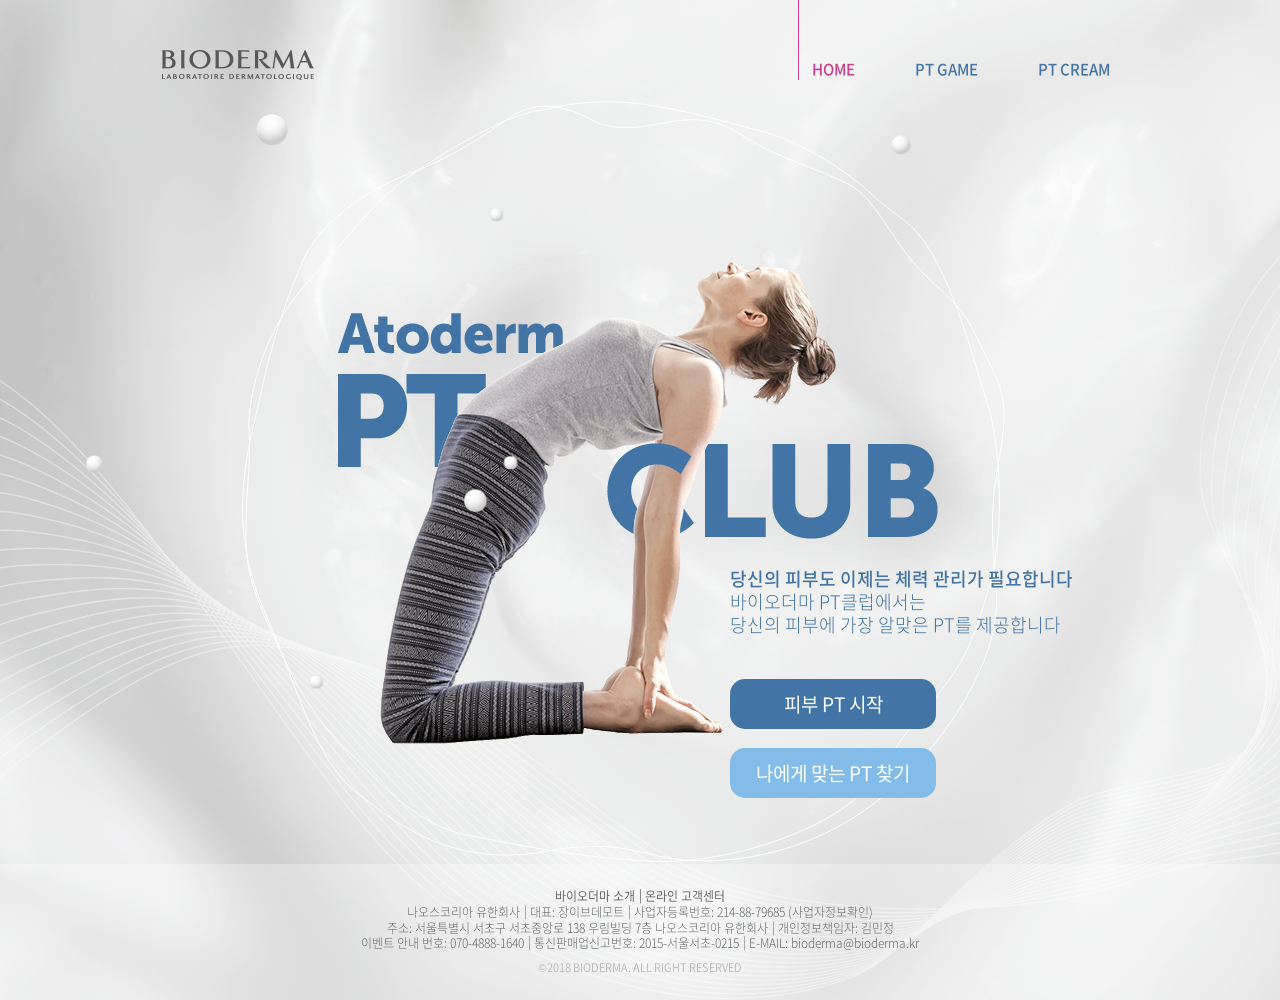
==== index.html @ dc090c76 "메인 1차 작업 완료" ====
<!DOCTYPE html>
<html lang="ko">
<head>
	<meta charset="UTF-8">
	<title>Document</title>
	<link rel="stylesheet" href="./css/reset.css">
	<link rel="stylesheet" href="./css/style.css">
	<script src="./js/snap.svg-min.js"></script>
	<script src="./js/jquery-1.11.2.min.js"></script>
</head>
<body>
	<div id="container">
		<div class="content main">
			<div id="header">
				<div class="inner">
					<div class="logo">
						<img src="./images/header_logo.png" alt="">
					</div>
					<ul class="menu">
						<li class="is-active"><a href="javascript:void(0)">HOME</a></li>
						<li><a href="javascript:void(0)">PT GAME</a></li>
						<li><a href="javascript:void(0)">PT CREAM</a></li>
					</ul>
				</div>
			</div>
			<div class="wrapper">
				<div class="balls"></div>
				<div class="visual-wrap">
					<svg 
						 xmlns="http://www.w3.org/2000/svg"
						 xmlns:xlink="http://www.w3.org/1999/xlink"
						 width="772.5px" height="764.5px" id="svg-shape1" viewBox="0 0 795 795">
						<path id="svg-path1" fill-rule="evenodd"  stroke="rgb(255, 255, 255)" stroke-width="1px" stroke-linecap="butt" stroke-linejoin="miter" fill="none"
							  d="M361.517,18.875 C361.517,18.875 375.855,29.088 407.057,24.133 C438.258,19.178 467.084,5.964 505.143,32.020 C543.203,58.075 600.988,71.025 622.497,87.227 C644.006,103.429 660.438,146.584 690.807,173.982 C721.176,201.380 728.716,202.702 746.856,241.458 C764.997,280.213 778.605,285.972 765.247,355.378 C751.890,424.784 766.117,467.738 766.123,503.475 C766.132,558.186 721.845,620.209 706.571,640.179 C641.212,725.633 557.729,760.449 478.763,763.054 C405.035,765.487 407.201,736.655 308.970,754.976 C210.740,773.296 148.950,719.955 118.052,696.263 C73.927,662.427 59.340,591.415 22.798,506.629 C-18.696,410.351 11.194,331.732 22.593,280.892 C33.248,233.370 47.471,191.177 66.382,149.445 C89.350,98.760 153.737,71.409 181.108,62.691 C211.852,52.897 251.063,30.459 272.188,14.494 C293.313,-1.472 316.308,-7.106 361.517,18.875 Z"/>
					</svg>
					<svg 
						 xmlns="http://www.w3.org/2000/svg"
						 xmlns:xlink="http://www.w3.org/1999/xlink"
						 width="787.5px" height="794.5px" id="svg-shape2" viewBox="0 0 795 795">
						<path id="svg-path2" fill-rule="evenodd"  stroke="rgb(255, 255, 255)" stroke-width="1px" stroke-linecap="butt" stroke-linejoin="miter" fill="none"
							  d="M306.399,10.323 C306.399,10.323 354.098,-4.481 406.666,2.263 C459.233,9.007 495.074,22.195 534.685,30.919 C574.296,39.643 623.842,69.430 653.753,98.082 C683.663,126.735 699.193,122.107 723.581,171.514 C747.970,220.921 762.454,282.309 774.610,320.168 C786.766,358.028 793.001,454.512 776.401,510.911 C759.800,567.311 748.769,594.315 707.467,638.073 C665.479,682.560 656.519,717.693 615.257,743.743 C573.996,769.794 488.790,797.531 417.409,792.996 C336.480,787.855 278.045,776.296 229.408,765.236 C180.771,754.175 144.993,713.680 121.979,690.013 C113.967,681.773 73.346,648.692 51.255,602.253 C32.447,562.715 6.818,523.669 2.017,485.837 C-2.784,448.005 5.675,380.590 2.017,358.675 C-1.641,336.760 4.287,260.365 56.627,200.170 C108.967,139.975 130.732,109.364 160.475,87.336 C190.217,65.309 271.939,13.576 306.399,10.323 Z"/>
					</svg>
					<div class="title back wave" data-wave="0.8">
						<img src="./images/main_title_back.png" alt="">
					</div>
					<div class="people wave" data-wave="0.5">
						<img src="./images/main_visual_pp.png" alt="">
					</div>
					<div class="title front wave" data-wave="0.8">
						<img src="./images/main_title_front.png" alt="">
					</div>
					<div class="text-group wave" data-wave="0.2">
						<div class="desc">
							<p>당신의 피부도 이제는 체력 관리가 필요합니다</p>
							<p>바이오더마 PT클럽에서는</p>
							<p>당신의 피부에 가장 알맞은 PT를 제공합니다</p>
						</div>
						<div class="btn-group">
							<button type="button">피부 PT 시작</button>
							<button type="button">나에게 맞는 PT 찾기</button>
						</div>
					</div>
				</div>
			</div>
			<div id="footer">
				<ul>
					<li><a href="#">바이오더마 소개</a></li>
					<li><a href="#">온라인 고객센터</a></li>
				</ul>
				<ul>
					<li>나오스코리아 유한회사</li>
					<li>대표: 장이브데모트</li>
					<li>사업자등록번호: 214-88-79685 <a href="#">(사업자정보확인)</a></li>
				</ul>
				<ul>
					<li>주소: 서울특별시 서초구 서초중앙로 138 우림빌딩 7층 나오스코리아 유한회사</li>
					<li>개인정보책임자: 김민정</li>
				</ul>
				<ul>
					<li>이벤트 안내 번호: 070-4888-1640</li>
					<li>통신판매업신고번호: 2015-서울서초-0215</li>
					<li>E-MAIL: bioderma@bioderma.kr</li>
				</ul>
				<p>©2018  BIODERMA.  ALL RIGHT RESERVED</p>
			</div>
		</div>
	</div>
	<script type="text/javascript">
		var svg1 = document.getElementById("svg-shape1");
		var svg2 = document.getElementById("svg-shape2");
		var s1 = Snap(svg1);
		var s2 = Snap(svg2);

		var svgPath1 = Snap.select('#svg-path1');
		var svgPath2 = Snap.select('#svg-path2');

		var svg1Points = svgPath1.node.getAttribute('d');
		var svg2Points = svgPath2.node.getAttribute('d');
		
		svgPath1.animate({ d: svg2Points }, 1800, mina.easeinout, svgChange(svgPath1, svg2Points));  
		svgPath2.animate({ d: svg1Points }, 1800, mina.easeinout, svgChange(svgPath2, svg1Points));  


		function svgChange(el, currentPoints) {
			var targetPoints = '';
			if(currentPoints == svg1Points) {
				targetPoints = svg2Points;
			} else {
				targetPoints = svg1Points;
			}
			setTimeout(function() {
				el.animate({ d: targetPoints }, 1800, mina.easeinout, svgChange(el, targetPoints));
			}, 1800);
		}
		
		(function($){
			var x;
			var y;
			var waves = $('.wave').each(function(){
				this.np = 0;
				this.ep = 0;
				this.yp = 0;
				this.lv = this.getAttribute('data-wave')*1;
			});
			function move(){
				this.ep = this.lv*x;
				this.yp = this.lv*y;
			}
			function loop() {
				this.np = this.np + (this.ep - this.np)*0.1;
				this.yp = this.yp + (this.yp - this.yp)*0.1;
				this.style.transform = "translate("+this.np+'px'+", "+this.yp+'px'+")";
				//			this.style.transform = "translate("+this.np+'px'+")";
			}
			$(window).on('mousemove', function(e){
				x = (e.clientX - $(window).width()/2) / 50;
				y = (e.clientY - $(window).height()/2) / 50;
				waves.each(move);
			});

			setInterval(function(){
				waves.each(loop);
			},33);
		})(jQuery);

	</script>
</body>
</html>
---- css/style.css ----
@font-face {
	font-family: 'Noto Sans Korean';
	font-style: normal;
	font-weight: 100;
	src: local("Noto Sans Thin"), local("NotoSans-Thin"), url(../fonts/NotoSansKR-Thin.eot), url(../fonts/NotoSansKR-Thin.eot?#iefix) format("embedded-opentype"), url(../fonts/NotoSansKR-Thin.woff) format("woff"), url(../fonts/NotoSansKR-Thin.otf) format("opentype");
}

@font-face {
	font-family: 'Noto Sans Korean';
	font-style: normal;
	font-weight: 300;
	src: local("Noto Sans Light"), local("NotoSans-Light"), url(../fonts/NotoSansKR-Light.eot), url(../fonts/NotoSansKR-Light.eot?#iefix) format("embedded-opentype"), url(../fonts/NotoSansKR-Light.woff) format("woff"), url(../fonts/NotoSansKR-Light.otf) format("opentype");
}

@font-face {
	font-family: 'Noto Sans Korean';
	font-style: normal;
	font-weight: 400;
	src: local("Noto Sans DemiLight"), local("NotoSans-DemiLight"), url(../fonts/NotoSansKR-DemiLight.eot), url(../fonts/NotoSansKR-DemiLight.eot?#iefix) format("embedded-opentype"), url(../fonts/NotoSansKR-DemiLight.woff) format("woff"), url(../fonts/NotoSansKR-DemiLight.otf) format("opentype");
}

@font-face {
	font-family: 'Noto Sans Korean';
	font-style: normal;
	font-weight: 500;
	src: local("Noto Sans Regular"), local("NotoSans-Regular"), url(../fonts/NotoSansKR-Regular.eot), url(../fonts/NotoSansKR-Regular.eot?#iefix) format("embedded-opentype"), url(../fonts/NotoSansKR-Regular.woff) format("woff"), url(../fonts/NotoSansKR-Regular.otf) format("opentype");
}

@font-face {
	font-family: 'Noto Sans Korean';
	font-style: normal;
	font-weight: 700;
	src: local("Noto Sans Medium"), local("NotoSans-Medium"), url(../fonts/NotoSansKR-Medium.eot), url(../fonts/NotoSansKR-Medium.eot?#iefix) format("embedded-opentype"), url(../fonts/NotoSansKR-Medium.woff) format("woff"), url(../fonts/NotoSansKR-Medium.otf) format("opentype");
}

@font-face {
	font-family: 'Noto Sans Korean';
	font-style: normal;
	font-weight: 800;
	src: local("Noto Sans Bold"), local("NotoSans-Bold"), url(../fonts/NotoSansKR-Bold.eot), url(../fonts/NotoSansKR-Bold.eot?#iefix) format("embedded-opentype"), url(../fonts/NotoSansKR-Bold.woff) format("woff"), url(../fonts/NotoSansKR-Bold.otf) format("opentype");
}

*,
*:before,
*:after {
	box-sizing: border-box;
	margin: 0;
	padding: 0;
	line-height: 1.3;
	font-family: "Noto Sans Korean", sans-serif;
}

html, body {
	margin: 0;
	padding: 0;
	height: 100%;
	line-height: 1.2;
}
button {
	cursor: pointer;
}

#header {
	position: fixed;
	top: 0;
	left: 0;
	right: 0;
}
#header .inner {
	position: relative;
	min-width: 1000px;
	max-width: 1000px;
	margin: 0 auto;
	padding: 60px 0;
}
#header .logo {
	position: absolute;
	top: 50px;
	left: 22px;
}
#header .menu {
	float: right;
	font-size: 0;
}
#header .menu li {
	display: inline-block;
	position: relative;
	padding: 0 30px;
	font-size: 15px;
	font-weight: 700;
	color: #4374a6;
}
#header .menu li:hover,
#header .menu li.is-active {
	color: #c93e8b;
}
#header .menu li:after {
	content: '';
	position: absolute;
	display: block;
	left: 16px;
	bottom: 0;
	height: 0;
	width: 1px;
	background: #c93e8b;
}
#header .menu li.is-active:after {
	height: 93px;
}
#footer {
	position: fixed;
	width: 100%;
	bottom: 0;
	left: 0;
	padding: 25px 0;
	background: rgba(255, 255 ,255 ,0.3);
	text-align: center;
}
#footer ul {
	display: block;
	font-size: 0;
}
#footer ul li {
	display: inline-block;
	position: relative;
	font-size: 12px;
	margin-right: 10px;
	font-weight: 300;
	color: #686868;
}
#footer ul li:last-child {
	margin-right: 0;
}
#footer ul:first-child li {
	font-weight: 500;
}
#footer ul li:after {
	content: "|";
	display: inline-block;
	position: absolute;
	top: -1px;
	right: -7px;
}
#footer ul li:last-child:after {
	content: none;
}
#footer p {
	margin-top: 9px;
	font-size: 11px;
	color: #b9b9b9;
}
.content.main {
	position: relative;
	height: 100vh;
	min-height: 1000px;
	background: url(../images/main_bottom_line.png), url(../images/main_bg.png);
	background-position: 50% 100%, 50%;
	background-size: 100% 798px, cover;
	background-repeat: no-repeat;
/*	background: url(../images/main_bg.png) 50% / cover no-repeat;*/
}
.content.main .wrapper {
	text-align: center;
	font-size: 0;
	height: 100%;
}
.content.main .wrapper .balls {
	position: absolute;
	top: 11.4%;
	left: 6.7%;
	width: 76%;
	height: 63.5%;
	background: url(../images/main_balls.png) 0 0 / cover no-repeat;
	z-index: 4;
}
.content.main .visual-wrap {
	position: relative;
	display: inline-block;
	width: 800px;
	height: 800px;
	top: 50%;
	margin-top: -400px;
}
.content.main .visual-wrap svg {
	position: absolute;
	top: 0;
	left: 0;
}
.content.main .visual-wrap .title,
.content.main .visual-wrap .people {
	position: absolute;
	will-change: transform;
	transition-timing-function: ease-out;
}
.content.main .visual-wrap .back {
	top: 170px;
	left: 50%;
	margin-left: -353px;
	z-index: 1;
}
.content.main .visual-wrap .people {
	top: 55px;
	left: 50%;
	margin-left: -260px;
	z-index: 2;
}
.content.main .visual-wrap .front {
	top: 343px;
	left: 50%;
	margin-left: -33px;
	z-index: 3;
}
.content.main .visual-wrap .text-group {
	position: absolute;
	top: 470px;
	left: 50%;
	margin-left: 90px;
	min-width: 450px;
	z-index: 4;
}
.content.main .visual-wrap .text-group p {
	font-size: 18px;
	font-weight: 300;
	color: #4374a6;
	text-align: left;
	line-height: 1;
	margin-top: 5px;
	word-break: keep-all;
}
.content.main .visual-wrap .text-group p:first-child {
	font-weight: 700;
	margin-top: 0;
}
.content.main .visual-wrap .text-group .btn-group {
	margin-top: 45px;
}
.content.main .visual-wrap .text-group .btn-group button {
	display: block;
	width: 206px;
	height: 50px;
	border-radius: 15px;
	background-color: #4374a6;
	font-size: 19px;
	font-weight: 500;
	color: #ffffff;
}
.content.main .visual-wrap .text-group .btn-group button:last-child {
	background-color: #84bce9;
	margin-top: 19px;
}
@media all and (max-height: 1000px) {
	#footer {
		position: absolute;
		
	}
}
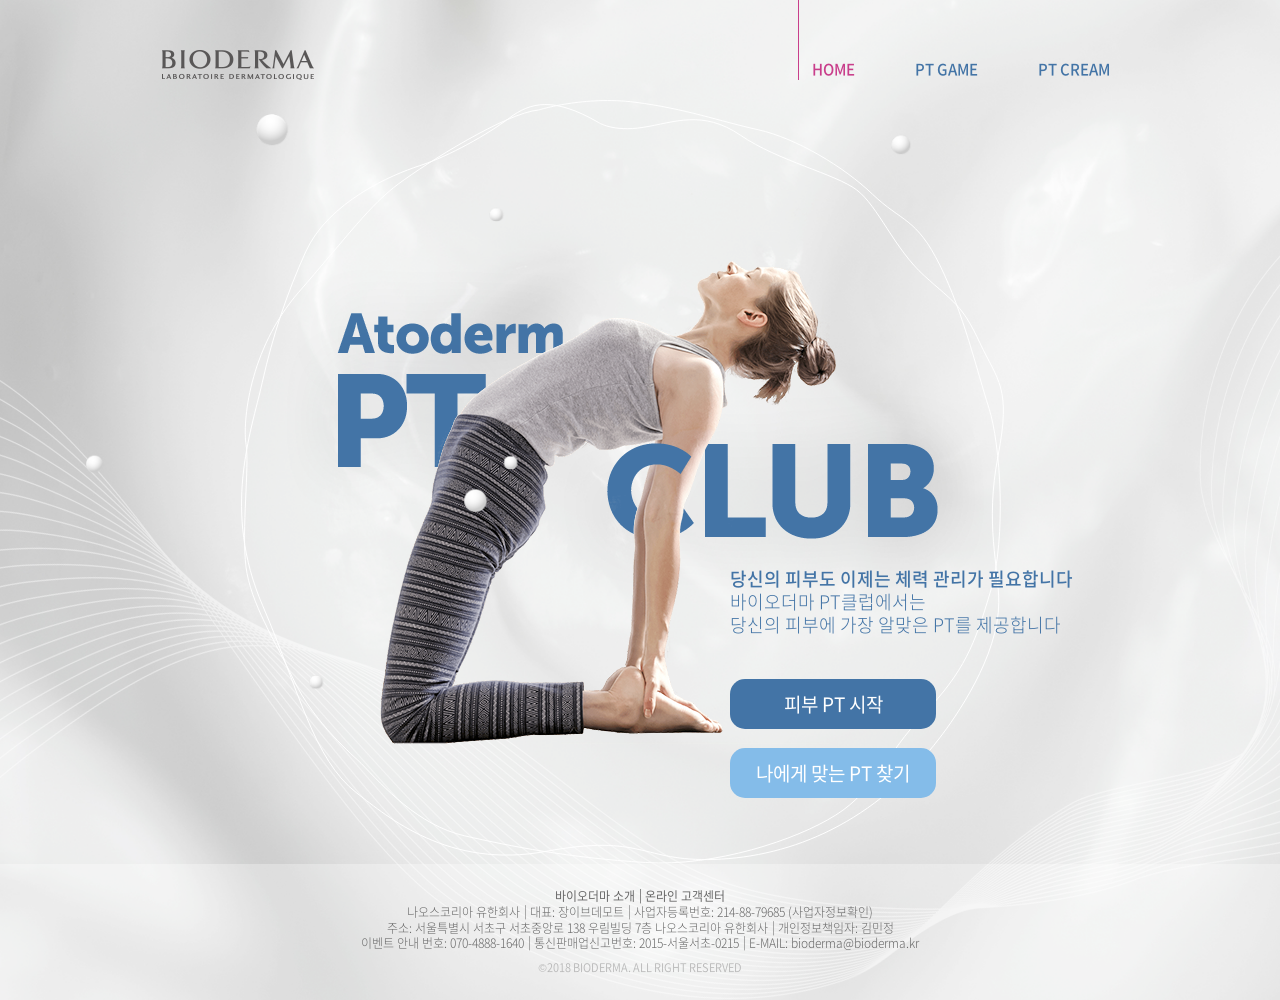
==== commit 56f5890f: "게임페이지 선작업" ====
--- a/index.html
+++ b/index.html
@@ -6,7 +6,7 @@
 	<link rel="stylesheet" href="./css/reset.css">
 	<link rel="stylesheet" href="./css/style.css">
 	<script src="./js/snap.svg-min.js"></script>
-	<script src="./js/jquery-1.11.2.min.js"></script>
+	<script src="./js/jquery-3.3.1.min.js"></script>
 </head>
 <body>
 	<div id="container">
--- a/css/style.css
+++ b/css/style.css
@@ -65,6 +65,7 @@
 	top: 0;
 	left: 0;
 	right: 0;
+	z-index: 100;
 }
 #header .inner {
 	position: relative;
@@ -159,12 +160,21 @@
 	background-repeat: no-repeat;
 /*	background: url(../images/main_bg.png) 50% / cover no-repeat;*/
 }
-.content.main .wrapper {
+.content.sub {
+	position: relative;
+	height: 100vh;
+	min-height: 1000px;
+	background: url(../images/sub_bottom_line.png), url(../images/main_bg.png);
+	background-position: 50% 100%, 50%;
+	background-size: 100% 798px, cover;
+	background-repeat: no-repeat;
+}
+.content > .wrapper {
 	text-align: center;
 	font-size: 0;
 	height: 100%;
 }
-.content.main .wrapper .balls {
+.content .wrapper .balls {
 	position: absolute;
 	top: 11.4%;
 	left: 6.7%;
@@ -173,9 +183,11 @@
 	background: url(../images/main_balls.png) 0 0 / cover no-repeat;
 	z-index: 4;
 }
-.content.main .visual-wrap {
-	position: relative;
-	display: inline-block;
+.content > .wrapper .visual-wrap {
+	position: relative;
+	display: inline-block;
+}
+.content.main > .wrapper .visual-wrap {
 	width: 800px;
 	height: 800px;
 	top: 50%;
@@ -248,6 +260,152 @@
 	background-color: #84bce9;
 	margin-top: 19px;
 }
+.content.sub > .wrapper {
+	display: table;
+	table-layout: fixed;
+	width: 100%;
+	height: 100%;
+	overflow: hidden;
+}
+.content.sub > .wrapper .visual-wrap {
+	width: 100%;
+	display: table-cell;
+	vertical-align: middle;
+}
+.content.game > .wrapper .visual-wrap .title-group {
+	margin-bottom: 45px;
+}
+.content.game > .wrapper .visual-wrap .title-group .object {
+	width: 48px;
+	height: 56px;
+	margin: 0 auto 15px;
+}
+.content.game > .wrapper .visual-wrap .title-group .text {
+	font-size: 32px;
+	font-weight: 500;
+	color: #333333;
+}
+.content.game > .wrapper .visual-wrap .title-group .text b {
+	font-weight: 800;
+	color: #4374a6;
+}
+.content.game .visual-wrap .game-container {
+	font-size: 0;
+	position: relative;
+	z-index: 4;
+}
+.content.game .visual-wrap .game-container .frame {
+	display: inline-block;
+	position: relative;
+	width: 656px;
+	height: 622px;
+	margin-left: 75px;
+	margin-right: 39px;
+	background: #ffffff;
+	border-radius: 10px;
+	overflow: hidden;
+}
+.content.game .visual-wrap .game-container .frame .timer {
+	position: absolute;
+	left: 30px;
+	top: 30px;
+}
+.content.game .visual-wrap .game-container .frame .timer #count {
+	font-size: 30px;
+	color: #333333;
+}
+.content.game .visual-wrap .game-container .frame > .bg img {
+	width: 100%;
+}
+.content.game .visual-wrap .game-container .frame .hand {
+	position: absolute;
+	bottom: 0;
+	left: 300px;
+}
+.content.game .visual-wrap .game-container .frame .hand img {
+	width: 257px;
+}
+.content.game .visual-wrap .game-container .gage-wrap {
+	display: inline-block;
+	position: relative;
+	width: 50px;
+	height: 563px;
+	vertical-align: bottom;
+}
+.content.game .visual-wrap .game-container .gage-wrap .msg-box {
+	position: absolute;
+	top: -77px;
+	left: -21px;
+	width: 91px;
+	height: 68px;
+	padding-top: 10px;
+	background: url(../images/game_gage_msg_bg.png) 0 0 / 91px 68px no-repeat;
+}
+.content.game .visual-wrap .game-container .gage-wrap .msg-box span {
+	display: block;
+	font-size: 17px;
+	font-weight: 700;
+	line-height: 1;
+	color: #ffffff;
+}
+.content.game .visual-wrap .game-container .gage-wrap .msg-box span:first-child {
+	margin-bottom: 3px;
+}
+.content.game .visual-wrap .game-container .gage-wrap .inner {
+	width: 100%;
+	height: 100%;
+	position: relative;
+	padding: 65px 12px 15px 12px;
+	background: rgba(255, 255, 255, 0.68);
+	border-radius: 10px;
+}
+.content.game .visual-wrap .game-container .gage-wrap .inner .gage-bg {
+	position: relative;
+	width: 100%;
+	height: 100%;
+	background: #f8f8f8;
+	box-shadow: inset 0px 3px 4px 0px rgba(0, 0, 0, 0.09);
+	border-radius: 10px;
+	overflow: hidden;
+}
+.content.game .visual-wrap .game-container .gage-wrap .inner .gage {
+	position: absolute;
+	bottom: 0;
+	left: 0;
+	height: 0%;
+	width: 100%;
+	background: #84bce9;
+	border-radius: 10px;
+	transition: height 0.07s ease-in-out;
+}
+.content.game .visual-wrap .game-container .gage-wrap .inner .percent {
+	position: absolute;
+	top: 10px;
+	left: 50%;
+	transform: translateX(-50%);
+}
+.content.game .visual-wrap .game-container .gage-wrap .inner .percent span {
+	display: block;
+	font-size: 15px;
+	font-weight: 800;
+	color: #797979;
+	line-height: 1;
+}
+.content.game .visual-wrap .game-container .gage-wrap .inner .percent .num {
+	font-size: 30px;
+	color: #4374a6;
+}
+.content.game {
+	overflow: hidden;
+}
+.content.game .svg-wrapper {
+	position: absolute;
+	width: 100%;
+	height: auto;
+}
+.content.game .svg-wrapper.pink { left: -150px; left: -7.8%; bottom: -200px; bottom: -5.5%; }
+.content.game .svg-wrapper.blue { left: -100px; left: -5.2%; bottom: -180px; bottom: -2.8%; }
+
 @media all and (max-height: 1000px) {
 	#footer {
 		position: absolute;
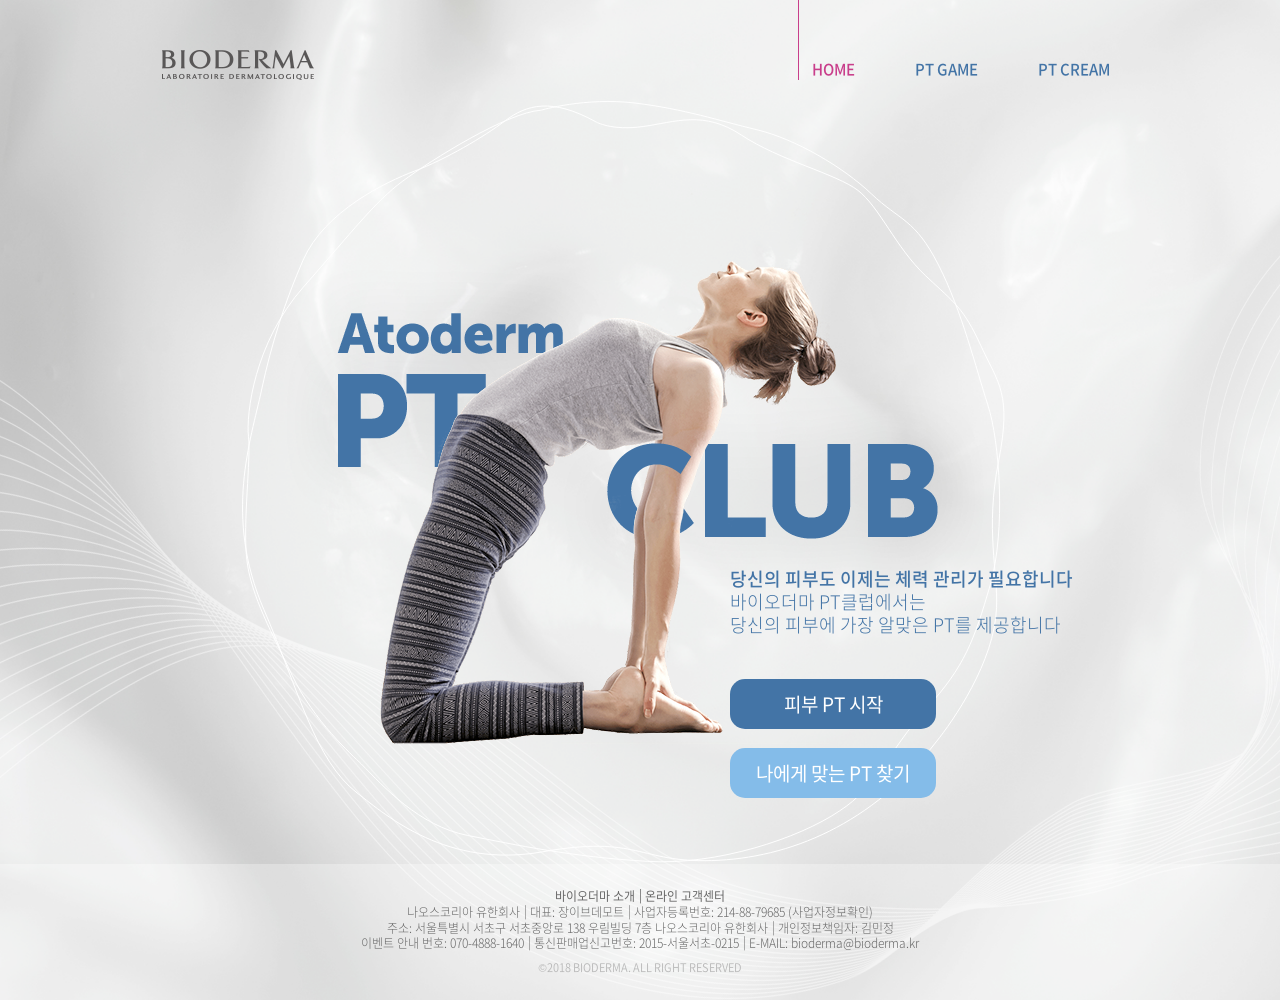
==== commit a68928f0: "게임페이지 수정" ====
--- a/index.html
+++ b/index.html
@@ -7,6 +7,19 @@
 	<link rel="stylesheet" href="./css/style.css">
 	<script src="./js/snap.svg-min.js"></script>
 	<script src="./js/jquery-3.3.1.min.js"></script>
+	<style>
+		#Layer_1 {
+			width: 300px;
+			height: 300px;
+		}
+		#Layer_1 .cls-1 {
+/*
+			paint-order: stroke;
+			stroke-dasharray: 0;
+			stroke-dashoffset: 0;
+*/
+		}
+	</style>
 </head>
 <body>
 	<div id="container">
@@ -24,7 +37,14 @@
 				</div>
 			</div>
 			<div class="wrapper">
-				<div class="balls"></div>
+<!--
+				<svg version="1.1" id="Layer_1" xmlns="http://www.w3.org/2000/svg" xmlns:xlink="http://www.w3.org/1999/xlink" x="0px"
+					 y="0px" viewBox="0 0 149 174">
+					<path class="st0" fill="none" stroke="#ffffff" stroke-width="10" stroke-miterlimit="10" stroke-linecap="butt" stroke-linejoin="round" d="M139.5,117.4c-6.6,26.2-26.1,45.6-61.2,45.6c-45.8,0-68.6-34.3-68.6-77.1c0-41.2,23-78.3,69.5-78.3
+										 c36.6,0,55.9,21,60.3,46.3H117C112,38.3,101.6,26,78.4,26c-32.2,0-45.2,29.2-45.2,59.2c0,28.9,12.2,59.4,46.1,59.4
+										 c23,0,32.5-13.5,37.7-27.1H139.5z"/>
+				</svg>
+-->
 				<div class="visual-wrap">
 					<svg 
 						 xmlns="http://www.w3.org/2000/svg"
@@ -97,8 +117,8 @@
 		var svg1Points = svgPath1.node.getAttribute('d');
 		var svg2Points = svgPath2.node.getAttribute('d');
 		
-		svgPath1.animate({ d: svg2Points }, 1800, mina.easeinout, svgChange(svgPath1, svg2Points));  
-		svgPath2.animate({ d: svg1Points }, 1800, mina.easeinout, svgChange(svgPath2, svg1Points));  
+		svgPath1.animate({ d: svg2Points }, 1600, mina.easeinout, svgChange(svgPath1, svg2Points));  
+		svgPath2.animate({ d: svg1Points }, 1600, mina.easeinout, svgChange(svgPath2, svg1Points));  
 
 
 		function svgChange(el, currentPoints) {
@@ -109,8 +129,8 @@
 				targetPoints = svg1Points;
 			}
 			setTimeout(function() {
-				el.animate({ d: targetPoints }, 1800, mina.easeinout, svgChange(el, targetPoints));
-			}, 1800);
+				el.animate({ d: targetPoints }, 1600, mina.easeinout, svgChange(el, targetPoints));
+			}, 1600);
 		}
 		
 		(function($){
--- a/css/style.css
+++ b/css/style.css
@@ -162,7 +162,7 @@
 }
 .content.sub {
 	position: relative;
-	height: 100vh;
+/*	height: 100vh;*/
 	min-height: 1000px;
 	background: url(../images/sub_bottom_line.png), url(../images/main_bg.png);
 	background-position: 50% 100%, 50%;
@@ -261,16 +261,22 @@
 	margin-top: 19px;
 }
 .content.sub > .wrapper {
+/*
 	display: table;
 	table-layout: fixed;
 	width: 100%;
 	height: 100%;
-	overflow: hidden;
+*/
+/*	overflow: hidden;*/
+	overflow: auto;
 }
 .content.sub > .wrapper .visual-wrap {
 	width: 100%;
+/*
 	display: table-cell;
 	vertical-align: middle;
+*/
+	padding: 181px 0 45px;
 }
 .content.game > .wrapper .visual-wrap .title-group {
 	margin-bottom: 45px;
@@ -406,8 +412,12 @@
 .content.game .svg-wrapper.pink { left: -150px; left: -7.8%; bottom: -200px; bottom: -5.5%; }
 .content.game .svg-wrapper.blue { left: -100px; left: -5.2%; bottom: -180px; bottom: -2.8%; }
 
+.content.game #footer {
+	position: static;
+}
+
 @media all and (max-height: 1000px) {
-	#footer {
+	.content.main #footer {
 		position: absolute;
 		
 	}
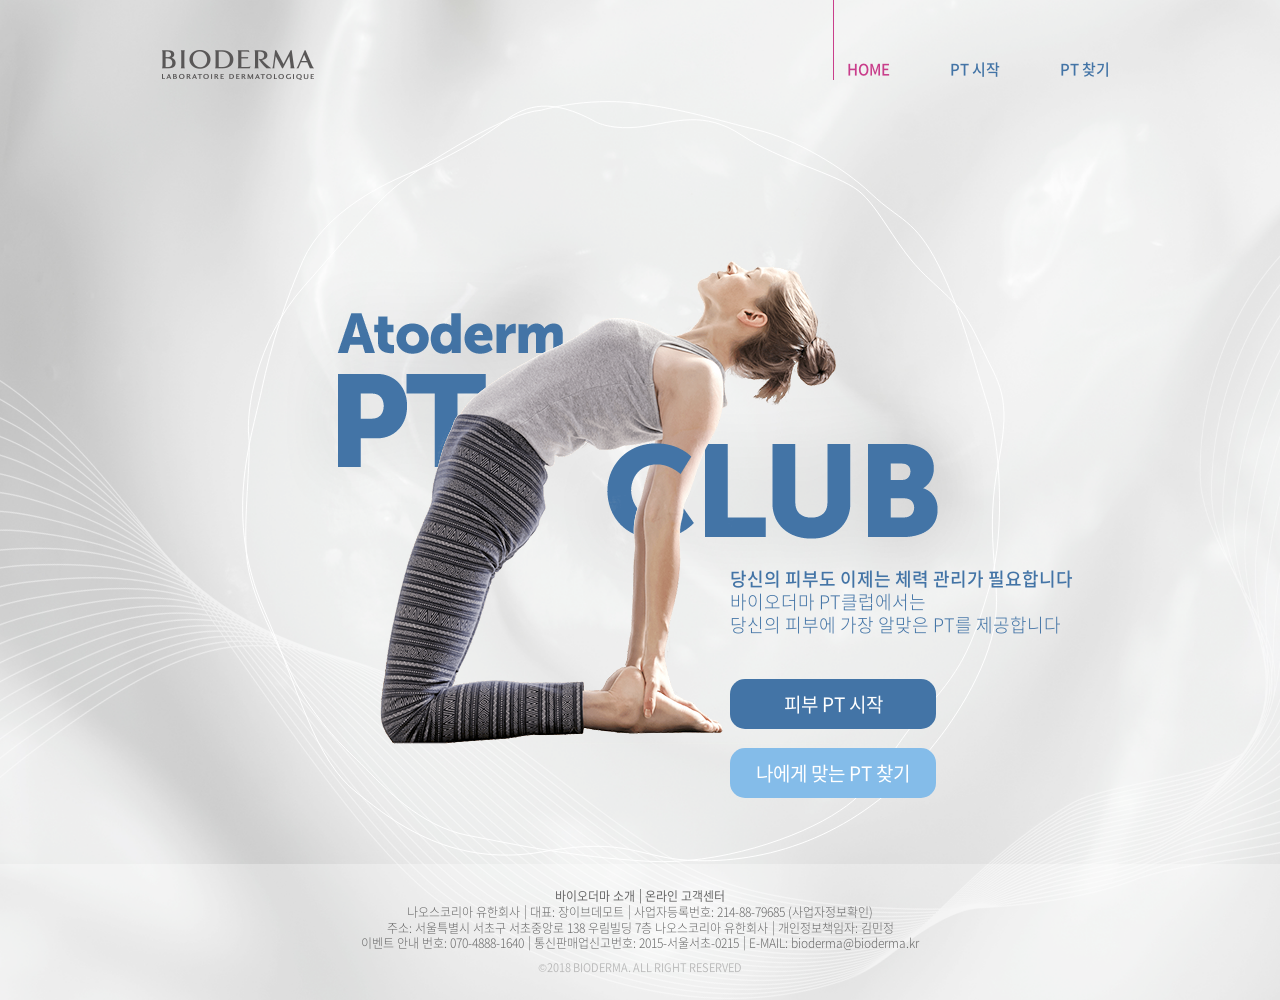
==== commit f6bdad2d: "바이오더마 PC 코딩 완료" ====
--- a/index.html
+++ b/index.html
@@ -31,8 +31,8 @@
 					</div>
 					<ul class="menu">
 						<li class="is-active"><a href="javascript:void(0)">HOME</a></li>
-						<li><a href="javascript:void(0)">PT GAME</a></li>
-						<li><a href="javascript:void(0)">PT CREAM</a></li>
+						<li><a href="javascript:void(0)">PT 시작</a></li>
+						<li><a href="javascript:void(0)">PT 찾기</a></li>
 					</ul>
 				</div>
 			</div>
--- a/css/style.css
+++ b/css/style.css
@@ -43,6 +43,7 @@
 *,
 *:before,
 *:after {
+	-webkit-box-sizing: border-box;
 	box-sizing: border-box;
 	margin: 0;
 	padding: 0;
@@ -55,9 +56,31 @@
 	padding: 0;
 	height: 100%;
 	line-height: 1.2;
+	color: #333333;
 }
 button {
 	cursor: pointer;
+}
+input[type="checkbox"] {
+	position: absolute;
+	top: 2px;
+	right: 5px;
+	font-size: 0;
+	cursor: pointer;
+	background: none;
+	border: 0;
+	z-index: 3;
+	width: 13px;
+	height: 13px;
+	border-radius: 0;
+	-webkit-appearance: none;
+	-moz-appearance: none;
+	appearance: none;
+	-webkit-tap-highlight-color: none;
+}
+input[type="checkbox"]:focus {
+	outline: 0;
+	background: none;
 }
 
 #header {
@@ -162,7 +185,7 @@
 }
 .content.sub {
 	position: relative;
-/*	height: 100vh;*/
+	height: 100vh;
 	min-height: 1000px;
 	background: url(../images/sub_bottom_line.png), url(../images/main_bg.png);
 	background-position: 50% 100%, 50%;
@@ -202,6 +225,7 @@
 .content.main .visual-wrap .people {
 	position: absolute;
 	will-change: transform;
+	-webkit-transition-timing-function: ease-out;
 	transition-timing-function: ease-out;
 }
 .content.main .visual-wrap .back {
@@ -261,24 +285,18 @@
 	margin-top: 19px;
 }
 .content.sub > .wrapper {
-/*
 	display: table;
 	table-layout: fixed;
 	width: 100%;
 	height: 100%;
-*/
-/*	overflow: hidden;*/
-	overflow: auto;
+	overflow: hidden;
 }
 .content.sub > .wrapper .visual-wrap {
 	width: 100%;
-/*
 	display: table-cell;
 	vertical-align: middle;
-*/
-	padding: 181px 0 45px;
-}
-.content.game > .wrapper .visual-wrap .title-group {
+}
+.content.sub > .wrapper .visual-wrap .title-group {
 	margin-bottom: 45px;
 }
 .content.game > .wrapper .visual-wrap .title-group .object {
@@ -286,12 +304,12 @@
 	height: 56px;
 	margin: 0 auto 15px;
 }
-.content.game > .wrapper .visual-wrap .title-group .text {
+.content.sub > .wrapper .visual-wrap .title-group .text {
 	font-size: 32px;
 	font-weight: 500;
 	color: #333333;
 }
-.content.game > .wrapper .visual-wrap .title-group .text b {
+.content.sub > .wrapper .visual-wrap .title-group .text b {
 	font-weight: 800;
 	color: #4374a6;
 }
@@ -370,6 +388,7 @@
 	width: 100%;
 	height: 100%;
 	background: #f8f8f8;
+	-webkit-box-shadow: inset 0px 3px 4px 0px rgba(0, 0, 0, 0.09);
 	box-shadow: inset 0px 3px 4px 0px rgba(0, 0, 0, 0.09);
 	border-radius: 10px;
 	overflow: hidden;
@@ -382,12 +401,14 @@
 	width: 100%;
 	background: #84bce9;
 	border-radius: 10px;
+	-webkit-transition: height 0.07s ease-in-out;
 	transition: height 0.07s ease-in-out;
 }
 .content.game .visual-wrap .game-container .gage-wrap .inner .percent {
 	position: absolute;
 	top: 10px;
 	left: 50%;
+	-webkit-transform: translateX(-50%);
 	transform: translateX(-50%);
 }
 .content.game .visual-wrap .game-container .gage-wrap .inner .percent span {
@@ -401,24 +422,664 @@
 	font-size: 30px;
 	color: #4374a6;
 }
-.content.game {
+.content.sub {
 	overflow: hidden;
 }
-.content.game .svg-wrapper {
+.content.sub .svg-wrapper {
 	position: absolute;
 	width: 100%;
 	height: auto;
 }
-.content.game .svg-wrapper.pink { left: -150px; left: -7.8%; bottom: -200px; bottom: -5.5%; }
-.content.game .svg-wrapper.blue { left: -100px; left: -5.2%; bottom: -180px; bottom: -2.8%; }
-
-.content.game #footer {
+.content.sub .svg-wrapper.pink { left: -150px; left: -7.8%; bottom: -200px; bottom: -5.5%; }
+.content.sub .svg-wrapper.blue { left: -100px; left: -5.2%; bottom: -180px; bottom: -2.8%; }
+
+.content.gate > .wrapper .visual-wrap .title-group {
+	margin-bottom: 64px;
+}
+.content.gate > .wrapper .visual-wrap .title-group .object {
+	width: 52px;
+	height: 40px;
+	margin: 0 auto 17px;
+}
+.content.gate > .wrapper .visual-wrap .title-group span {
+	display: block;
+	font-size: 20px;
+	color: #333333;
+	margin-top: 5px;
+}
+.content.gate > .wrapper .visual-wrap .btn-group {
+	text-align: center;
+	font-size: 0;
+	padding-bottom: 50px;
+}
+.content.gate > .wrapper .visual-wrap .btn-group .btn {
+	display: block;
+	margin-right: 29px;
+}
+.content.gate > .wrapper .visual-wrap .btn-group .btn:last-child {
+	margin-right: 0;
+}
+
+.content.find {
+/*	background: url(../images/find_texture_bg.png) center / cover no-repeat !important;*/
+	background: url(../images/find_ball_bg.png), url(../images/find_colorline_bg.png), url(../images/find_texture_bg.png);
+	background-size: 88.4% auto, cover, cover;
+	background-position: 43% 128px, 50% 128px, 50% 0;
+	background-repeat: no-repeat;
+	overflow: auto !important;
+	height: auto;
+}
+.content.find .scroll-content {
+	padding: 189px 0 45px;
+}
+.content.find .scroll-content .title-group {
+	margin: 0 0 39px;
+	text-align: center;
+}
+.content.find .scroll-content .title-group .object {
+	margin-bottom: 18px;
+}
+.content.find .scroll-content .title-group .text h3 {
+	font-size: 32px;
+	font-weight: 500;
+	margin-bottom: 24px;
+}
+.content.find .scroll-content .title-group .text h3 b {
+	color: #4374a6;
+	font-weight: 800;
+}
+.content.find .scroll-content .title-group .text p {
+	font-size: 22px;
+	font-weight: 500;
+	margin-bottom: 5px;
+}
+.content.find .scroll-content .title-group .text span {
+	font-size: 18px;
+	font-weight: 500;
+}
+.content.find .scroll-content .checklist {
+	position: relative;
+	width: 909px;
+	height: 1713px;
+	margin: 0 auto;
+	background: url(../images/find_checklist_bg.png) 0 0 / 909px 1713px no-repeat;
+}
+.content.find .scroll-content .checklist button {
+	position: absolute;
+	left: 508px;
+	cursor: pointer;
+}
+.content.find .scroll-content .checklist button.season {top:518px;}
+.content.find .scroll-content .checklist button.chronic {top:996px;}
+.content.find .scroll-content .checklist button.problem {top:1477px;}
+
+.content.find #footer {
 	position: static;
 }
 
-@media all and (max-height: 1000px) {
-	.content.main #footer {
+
+
+
+/*popup*/
+html.menu-opened,
+html.popup-opened {
+	overflow: hidden;
+}
+.popup-wrap {
+	position: fixed;
+	top: 0;
+	left: 0;
+	width: 100%;
+	height: 100%;
+	/* z-index: 2000; */
+	z-index: 99;
+	overflow-y: scroll;
+	overflow-x: auto;
+	font-size: 0;
+	/*	line-height: 0;*/
+	opacity: 0;
+	text-align: center;
+	white-space: normal;
+	word-break: normal;
+	word-wrap: normal;
+	background: rgba(0, 0, 0, 0.7);
+	-webkit-transition: opacity 0.1s ease;
+	transition: opacity 0.1s ease;
+}
+.popup-wrap, .popup {
+	display: none;
+}
+.popup-wrap.is-opened {
+	display: block;
+	opacity: 1;
+}
+.popup-wrap:before {
+	content: "";
+	display: inline-block;
+	height: 100%;
+	vertical-align: middle;
+}
+.popup-wrap .popup {
+	display: inline-block;
+}
+.popup {
+	position: relative;
+	margin: 20px;
+	border-radius: 5px;
+	padding: 7px;
+	background: #4374a6;
+	vertical-align: middle;
+	/*	line-height: 100%;*/
+	white-space: normal;
+	word-break: keep-all;
+	word-wrap: break-word;
+	text-align: left;
+	-webkit-transform: scale(0);
+	transform: scale(0);
+	-webkit-transition: all 0.15s ease;
+	transition: all 0.15s ease;
+}
+.popup .popup-close {
+	position: absolute;
+	top: 13px;
+	right: 13px;
+	width: 28px;
+	height: 28px;
+	border-radius: 50%;
+	background: url(../images/popup_close.png) center / 14px 14px no-repeat #c93e8b;
+}
+.popup .inner {
+	background: #ffffff;
+	border-radius: 5px;
+}
+.popup .inner .title-block {
+	text-align: center;
+}
+.popup-wrap.is-opened .popup {
+	-webkit-transform: scale(1);
+	transform: scale(1);
+}
+.popup.pt-pass {
+	width: 535px;
+}
+.popup.pt-pass > .inner {
+	padding: 47px 0 43px;
+	background: url(../images/popup_ptpass_inner_bg.jpg) center / cover no-repeat;
+}
+.popup.pt-pass .title-block {
+	margin-bottom: 17px;
+}
+.popup.pt-pass .title-block h5 {
+	margin: 14px 0 2px;
+	font-size: 22px;
+	font-weight: 800;
+	color: #333333;
+}
+.popup.pt-pass .title-block p {
+	font-size: 16px;
+	font-weight: 500;
+}
+.popup.pt-pass .tab-block {
+	width: 391px;
+	position: relative;
+	margin: 0 auto;
+	overflow: hidden;
+}
+.popup.pt-pass .tab-block .tab-wrapper {
+	font-size: 0;
+}
+.popup.pt-pass .tab-block .tab-wrapper .tab {
+	width: 33.3%;
+	display: inline-block;
+	text-align: center;
+}
+.popup.pt-pass .tab-block .tab-wrapper .tab:last-child {
+	width: 33.4%;
+}
+.popup.pt-pass .tab-block .tab-wrapper .tab.light {background: #84b1e0;}
+.popup.pt-pass .tab-block .tab-wrapper .tab.medium {background: #5e94cb;}
+.popup.pt-pass .tab-block .tab-wrapper .tab.heavy {background: #4374a6;}
+
+.popup.pt-pass .tab-block .tab-wrapper.init-state .tab {
+	padding: 47px 0 27px;
+	font-size: 0;
+	cursor: pointer;
+}
+.popup.pt-pass .tab-block .tab-wrapper.init-state .tab .gage {
+	display: inline-block;
+	margin-bottom: 20px;
+}
+.popup.pt-pass .tab-block .tab-wrapper.init-state .tab .gage span {
+	display: block;
+	width: 20px;
+	height: 4px;
+	margin-bottom: 2px;
+	border-radius: 3px;
+	background: rgba(255, 255, 255, 0.2);
+}
+.popup.pt-pass .tab-block .tab-wrapper.init-state .tab .gage span.bg {
+	background: rgba(255, 255, 255, 1);
+}
+.popup.pt-pass .tab-block .tab-wrapper.init-state .tab .gage span:last-child {
+	margin-bottom: 0;
+}
+.popup.pt-pass .tab-block .tab-wrapper.init-state .tab .text {
+	color: #ffffff;
+	margin-bottom: 41px;
+}
+.popup.pt-pass .tab-block .tab-wrapper.init-state .tab .text p {
+	font-size: 17px;
+	font-weight: 700;
+	margin-bottom: 2px;
+}
+.popup.pt-pass .tab-block .tab-wrapper.init-state .tab .text span {
+	font-size: 13px;
+	font-weight: 400;
+}
+.popup.pt-pass .tab-block .tab-wrapper.init-state .tab .view {
+	position: relative;
+	display: inline-block;
+	font-size: 13px;
+	font-weight: 300;
+	color: #ffffff;
+}
+.popup.pt-pass .tab-block .tab-wrapper.init-state .tab .view:after {
+	content: "";
+	display: block;
+	width: 100%;
+	height: 1px;
+	position: absolute;
+	bottom: -6px;
+	left: 0;
+	background: #ffffff;
+}
+.popup.pt-pass .content-opened {
+	display: none;
+	position: absolute;
+	top: 0;
+	left: 0;
+	width: 100%;
+	height: 225px;
+}
+.popup.pt-pass .content-opened .tab-wrapper .tab {
+	height: 40px;
+	position: relative;
+	cursor: pointer;
+}
+.popup.pt-pass .content-opened .tab-wrapper .tab span {
+	position: absolute;
+	display: block;
+	width: 100%;
+	top: 50%;
+	left: 50%;
+	transform: translate(-50%, -50%);
+	font-size: 17px;
+	font-weight: 700;
+	color: #ffffff;
+}
+.popup.pt-pass .tab-block .tab-contents {
+	position: absolute;
+	left: 0;
+	bottom: 0;
+	width: 390px;
+	height: 185px;
+}
+.popup.pt-pass .tab-block .content {
+	position: absolute;
+	display: none;
+	text-align: center;
+	width: 100%;
+	height: 100%;
+	padding-top: 28px;
+}
+.popup.pt-pass .tab-block .content.light {background: #84b1e0;}
+.popup.pt-pass .tab-block .content.medium {background: #5e94cb;}
+.popup.pt-pass .tab-block .content.heavy {background: #4374a6;}
+.popup.pt-pass .check-block {
+	width: 391px;
+	padding: 13px 0 15px;
+	margin: 0 auto;
+	font-size: 0;
+}
+.popup.pt-pass .check-block .check-wrapper .check {
+	display: inline-block;
+	width: 33.3%;
+	cursor: pointer;
+}
+.popup.pt-pass .check-block .check-wrapper .check:last-child {
+	width: 33.4%;
+}
+.popup.pt-pass .check-block .check-wrapper .check .checkbox {
+	width: 12px;
+	height: 12px;
+	margin: 0 auto;
+	background: #ebebeb;
+	border: 1px solid #b7b7b7;
+	border-radius: 50%;
+}
+.popup.pt-pass .check-block .check-wrapper .check.is-checked .checkbox {
+	background: #c93e8b;
+	border: 1px solid #c93e8b;
+}
+.popup.pt-pass .check-guide-msg {
+	text-align: center;
+	margin-bottom: 22px;
+	font-size: 13px;
+	font-weight: 300;
+}
+.popup.pt-pass .input-block {
+	width: 391px;
+	margin: 0 auto 18px;
+}
+.popup.pt-pass .input-block .input-group {
+	font-size: 0;
+	margin-bottom: 5px;
+}
+.popup.pt-pass .input-block .input-group:last-child {
+	margin-bottom: 0;
+}
+.popup.pt-pass .input-block .input-group .guide {
+	width: 100px;
+	height: 30px;
+	display: inline-block;
+	padding-left: 33px;
+}
+.popup.pt-pass .input-block .input-group .guide span {
+	font-size: 15px;
+	font-weight: 300;	
+	vertical-align: middle;
+}
+.popup.pt-pass .input-block .input-group .input {
+	display: inline-block;
+	position: relative;
+	width: 243px;
+	vertical-align: middle;
+}
+.popup.pt-pass .input-block .input-group .input input[type="text"],
+.popup.pt-pass .input-block .input-group .input input[type="tel"] {
+	background: #f8f8f8;
+	height: 30px;
+	width: 100%;
+	vertical-align: middle;
+	padding-left: 10px;
+}
+.popup.pt-pass .input-block .input-group.n3 .input input[type="text"],
+.popup.pt-pass .input-block .input-group.n3 .input input[type="tel"] {
+	width: 69px;
+}
+.popup.pt-pass .input-block .input-group.n3 .input span {
+	display: inline-block;
+	width: 18px;
+	font-size: 15px;
+	font-weight: 300;
+	vertical-align: middle;
+	text-align: center;
+}
+.popup.pt-pass .input-block .input-group .input .search {
+	display: block;
+	position: absolute;
+	top: 6px;
+	right: 6px;
+	width: 17px;
+	height: 17px;
+	background: url(../images/input_search.png) 0 0 / cover no-repeat;
+}
+.popup.pt-pass .input-guide-msg {
+	text-align: center;
+	margin-bottom: 12px;
+	font-size: 12px;
+	color: #444444;
+	font-weight: 400;
+}
+.popup.pt-pass .terms-block {
+/*	width: 391px;*/
+	width: 405px;
+	margin: 0 auto;
+}
+.popup.pt-pass .terms-block .terms-group {
+	overflow: hidden;
+}
+.popup.pt-pass .terms-block .terms-group .view-terms {
+	display: block;
+	float: left;
+	position: relative;
+	width: 185px;
+	cursor: pointer;
+	font-size: 12px;
+	font-weight: 700;
+	color: #717171;
+	padding-left: 5px;
+	margin-bottom: 3px;
+}
+.popup.pt-pass .terms-block .terms-group .view-terms img {
+	position: absolute;
+	display: block;
+	right: 0;
+	top: 1px;
+}
+.popup.pt-pass .terms-block .terms-group .check {
+	float: right;
+	display: inline-block;
+	width: 205px;
+	position: relative;
+	padding-right: 13px;
+}
+.popup.pt-pass .terms-block .terms-group .check label {
+	display: inline-block;
+	cursor: pointer;
+	font-size: 12px;
+	font-weight: 400;
+	color: #717171;
+}
+.popup.pt-pass .terms-block .terms-group .check .checkbox {
+	display: inline-block;
+	position: absolute;
+	top: 2px;
+	right: 5px;
+	width: 13px;
+	height: 13px;
+	background: #ffffff;
+	border: 1px solid #b9b9b9;
+	z-index: 1;
+	overflow: visible;
+}
+.popup.pt-pass .terms-block .terms-group .check input[type="checkbox"]:checked + span:before {
+	content: "";
+	position: absolute;
+	top: -1px;
+	left: 0px;
+	width: 15px;
+	height: 13px;
+	background: url(../images/checked.png) 0 0 / cover no-repeat;
+}
+.popup.pt-pass .terms-block .terms-group .check input[type="checkbox"]:checked {
+	background: none;
+}
+.popup.pt-pass .btn-result {
+	display: block;
+	width: 190px;
+	height: 46px;
+	margin: 24px auto 0;
+	background: #4374a6;
+	border-radius: 23px;
+	color: #ffffff;
+	font-size: 19px;
+	font-weight: 700;
+}
+.popup.pt-result {
+	width: 535px;
+}
+.popup.pt-result .inner {
+	padding: 47px 30px;
+	background: url(../images/popup_result_inner_bg.jpg) 50% / cover no-repeat;
+}
+.popup.pt-result .title-block {
+	position: relative;
+	padding: 0 30px 18px;
+	text-align: left;
+	font-size: 0;
+}
+.popup.pt-result .title-block img {
+	display: inline-block;
+}
+.popup.pt-result .title-block .wrap {
+	display: inline-block;
+	margin-left: 23px;
+	padding-top: 4px;
+}
+.popup.pt-result .title-block .wrap h5 {
+	margin-bottom: 9px;
+	font-size: 22px;
+	font-weight: 800;
+	color: #000000;
+}
+.popup.pt-result .title-block .wrap p {
+	font-size: 0;
+}
+.popup.pt-result .title-block .wrap p span {
+	display: inline-block;
+	font-size: 13px;
+	font-weight: 300;
+	color: #353e43;
+}
+.popup.pt-result .title-block .wrap p span:after {
+	content: "/";
+	display: inline-block;
+	margin: 0 3px;
+}
+.popup.pt-result .title-block .wrap p span:last-child:after {
+	content: none;
+}
+.popup.pt-result .text-block {
+	padding: 31px 0 0;
+	text-align: center;
+}
+.popup.pt-result .text-block .your-status {
+	font-size: 20px;
+	color: #4374a6;
+	font-weight: 700;
+	margin-bottom: 6px;
+}
+.popup.pt-result .text-block .your-status b {
+	font-size: 24px;
+	font-weight: 800;
+}
+.popup.pt-result .text-block .need {
+	display: inline-block;
+	font-size: 17px;
+	font-weight: 700;
+	background: #ecf1f6;
+}
+.popup.pt-result .img-block {
+	text-align: center;
+	padding: 38px 0 30px;
+}
+.popup.pt-result .table-block {
+	text-align: center;
+	padding-bottom: 38px;
+}
+.popup.pt-result .table-block .table {
+	display: inline-block;
+}
+.popup.pt-result .table-block .row {
+	margin-bottom: 3px;
+	font-size: 0;
+}
+.popup.pt-result .table-block .row .col {
+	display: inline-block;
+	width: 142px;
+	height: 27px;
+	margin-right: 3px;
+	background: #f8f8f8;
+	font-size: 14px;
+	font-weight: 700;
+	vertical-align: middle;
+	text-align: left;
+	padding-left: 22px;
+}
+.popup.pt-result .table-block .row:last-child {
+	margin-bottom: 0;
+}
+.popup.pt-result .table-block .row .col:last-child {
+	margin-right: 0;
+}
+.popup.pt-result .table-block .row .col span {
+	vertical-align: middle;
+}
+.popup.pt-result .table-block .row .col.icon {
+	width: 59px;
+	text-align: center;
+}
+.popup.pt-result .table-block .row .icon._1 {background: url(../images/popup_result_table_icon_1.png) center / 12px 15px no-repeat #f8f8f8;}
+.popup.pt-result .table-block .row .icon._2 {background: url(../images/popup_result_table_icon_2.png) center / 14px 14px no-repeat #f8f8f8;}
+.popup.pt-result .table-block .row .icon._3 {background: url(../images/popup_result_table_icon_3.png) center / 17px 9px no-repeat #f8f8f8;}
+.popup.pt-result .table-block .row .icon._4 {background: url(../images/popup_result_table_icon_4.png) center / 10px 19px no-repeat #f8f8f8;}
+
+.popup.pt-result .table-block .guide-msg {
+	margin-top: 15px;
+	font-size: 13px;
+	font-weight: 700;
+}
+.popup.pt-result .caution-block {
+	margin-top: 22px;
+}
+.popup.pt-result .caution-block p {
+	font-size: 12px;
+	font-weight: 300;
+	letter-spacing: -0.75px;
+	color: #5b5b5b;
+}
+.popup.pt-result .caution-block p:last-child {
+	padding-left: 5px;
+}
+.popup.pt-result .custom-border {
+	position: relative;
+}
+.popup.pt-result .custom-border:before {
+	content: "";
+	position: absolute;
+	bottom: 3px;
+	left: 0;
+	width: 100%;
+	height: 1px;
+	background: #2c6392;
+}
+.popup.pt-result .custom-border:after {
+	content: "";
+	position: absolute;
+	bottom: 0;
+	left: 0;
+	width: 100%;
+	height: 1px;
+	background: #2c6392;
+}
+.popup.terms {
+	width: 535px;
+}
+.popup.terms .inner {
+	padding: 88px 0 68px;
+	text-align: center;
+}
+
+/*popup*/
+@media all and (max-height: 1050px) {
+	#footer {
 		position: absolute;
-		
+	}
+	.content.game .visual-wrap .game-container .frame {
+		width: 600px;
+		height: 569px;
+	}
+	.content.gate > .wrapper .visual-wrap .title-group {
+		margin-bottom: 40px;
+	}
+	.content.sub > .wrapper .visual-wrap .title-group .text {
+		font-size: 26px;
+	}
+	.content.sub > .wrapper .visual-wrap .title-group .text span {
+		font-size: 16px;
+	}
+	.content.game .visual-wrap .game-container .gage-wrap {
+		height: 525px;
 	}
 }
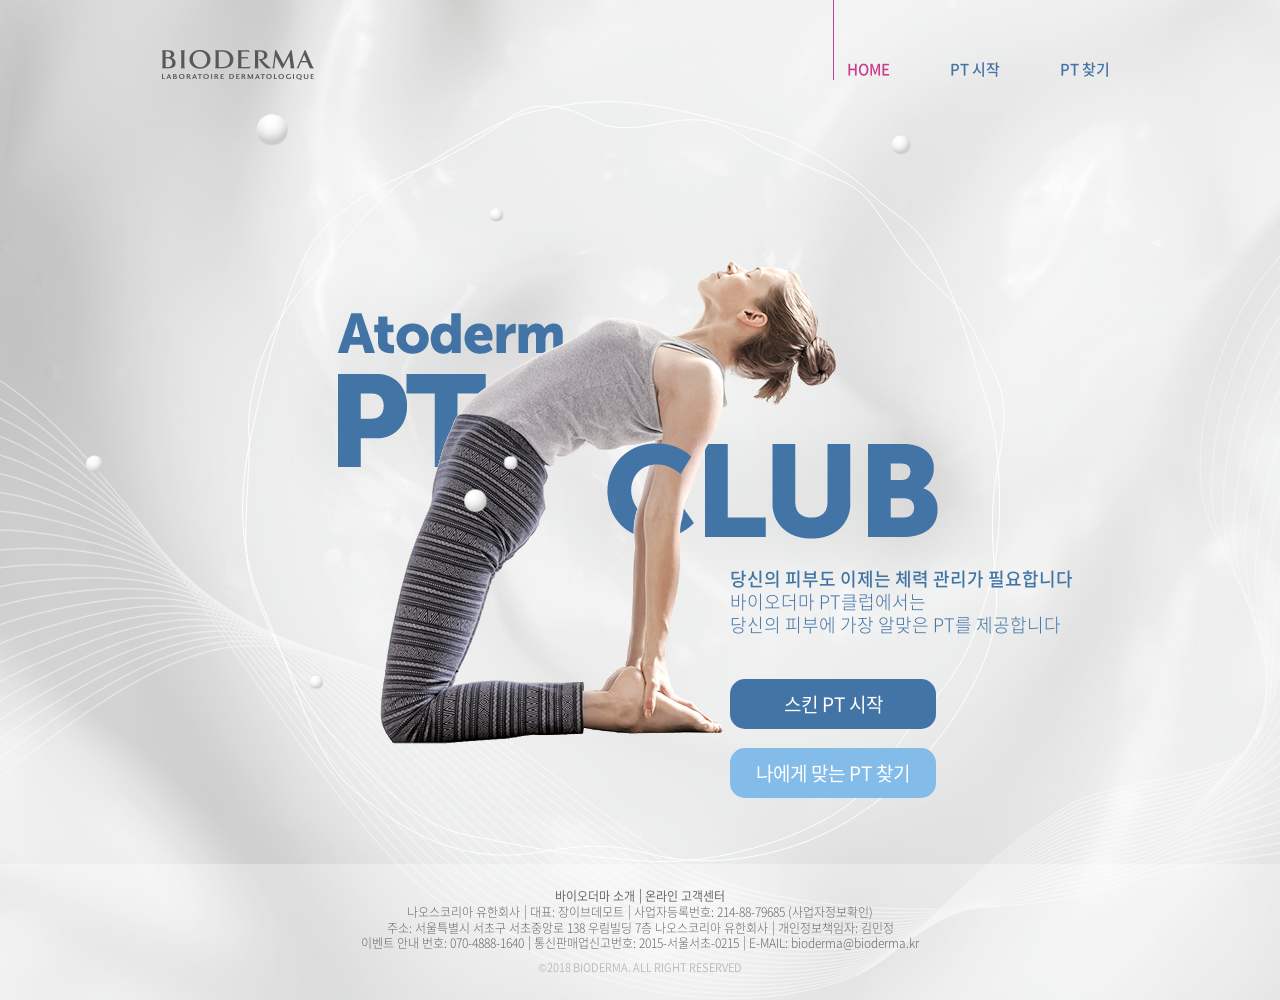
==== commit 8785ec1c: "바이오더마 모바일 기본 코딩 완료" ====
--- a/index.html
+++ b/index.html
@@ -7,19 +7,6 @@
 	<link rel="stylesheet" href="./css/style.css">
 	<script src="./js/snap.svg-min.js"></script>
 	<script src="./js/jquery-3.3.1.min.js"></script>
-	<style>
-		#Layer_1 {
-			width: 300px;
-			height: 300px;
-		}
-		#Layer_1 .cls-1 {
-/*
-			paint-order: stroke;
-			stroke-dasharray: 0;
-			stroke-dashoffset: 0;
-*/
-		}
-	</style>
 </head>
 <body>
 	<div id="container">
@@ -45,6 +32,7 @@
 										 c23,0,32.5-13.5,37.7-27.1H139.5z"/>
 				</svg>
 -->
+				<div class="balls"></div>
 				<div class="visual-wrap">
 					<svg 
 						 xmlns="http://www.w3.org/2000/svg"
@@ -76,7 +64,7 @@
 							<p>당신의 피부에 가장 알맞은 PT를 제공합니다</p>
 						</div>
 						<div class="btn-group">
-							<button type="button">피부 PT 시작</button>
+							<button type="button">스킨 PT 시작</button>
 							<button type="button">나에게 맞는 PT 찾기</button>
 						</div>
 					</div>
--- a/css/style.css
+++ b/css/style.css
@@ -57,6 +57,11 @@
 	height: 100%;
 	line-height: 1.2;
 	color: #333333;
+}
+input[type="text"],
+input[type="tel"],
+button {
+	font-family: "Noto Sans Korean", sans-serif;
 }
 button {
 	cursor: pointer;
@@ -88,7 +93,7 @@
 	top: 0;
 	left: 0;
 	right: 0;
-	z-index: 100;
+	z-index: 98;
 }
 #header .inner {
 	position: relative;
@@ -139,6 +144,7 @@
 	padding: 25px 0;
 	background: rgba(255, 255 ,255 ,0.3);
 	text-align: center;
+	z-index: 98;
 }
 #footer ul {
 	display: block;
@@ -448,9 +454,11 @@
 	margin-top: 5px;
 }
 .content.gate > .wrapper .visual-wrap .btn-group {
+	position: relative;
 	text-align: center;
 	font-size: 0;
 	padding-bottom: 50px;
+	z-index: 5;
 }
 .content.gate > .wrapper .visual-wrap .btn-group .btn {
 	display: block;
@@ -721,7 +729,7 @@
 	position: absolute;
 	left: 0;
 	bottom: 0;
-	width: 390px;
+	width: 391px;
 	height: 185px;
 }
 .popup.pt-pass .tab-block .content {
@@ -870,6 +878,21 @@
 	font-size: 12px;
 	font-weight: 400;
 	color: #717171;
+}
+.popup.pt-pass .terms-block .terms-group .check input[type="checkbox"] {
+	width: 1px;
+	height: 1px;
+	margin: -1px;
+	visibility: hidden;
+}
+.popup.pt-pass .terms-block .terms-group .check label.check-target {
+	position: absolute;
+	right: 5px;
+	top: 2px;
+	width: 13px;
+	height: 13px;
+	z-index: 3;
+	cursor: pointer;
 }
 .popup.pt-pass .terms-block .terms-group .check .checkbox {
 	display: inline-block;
